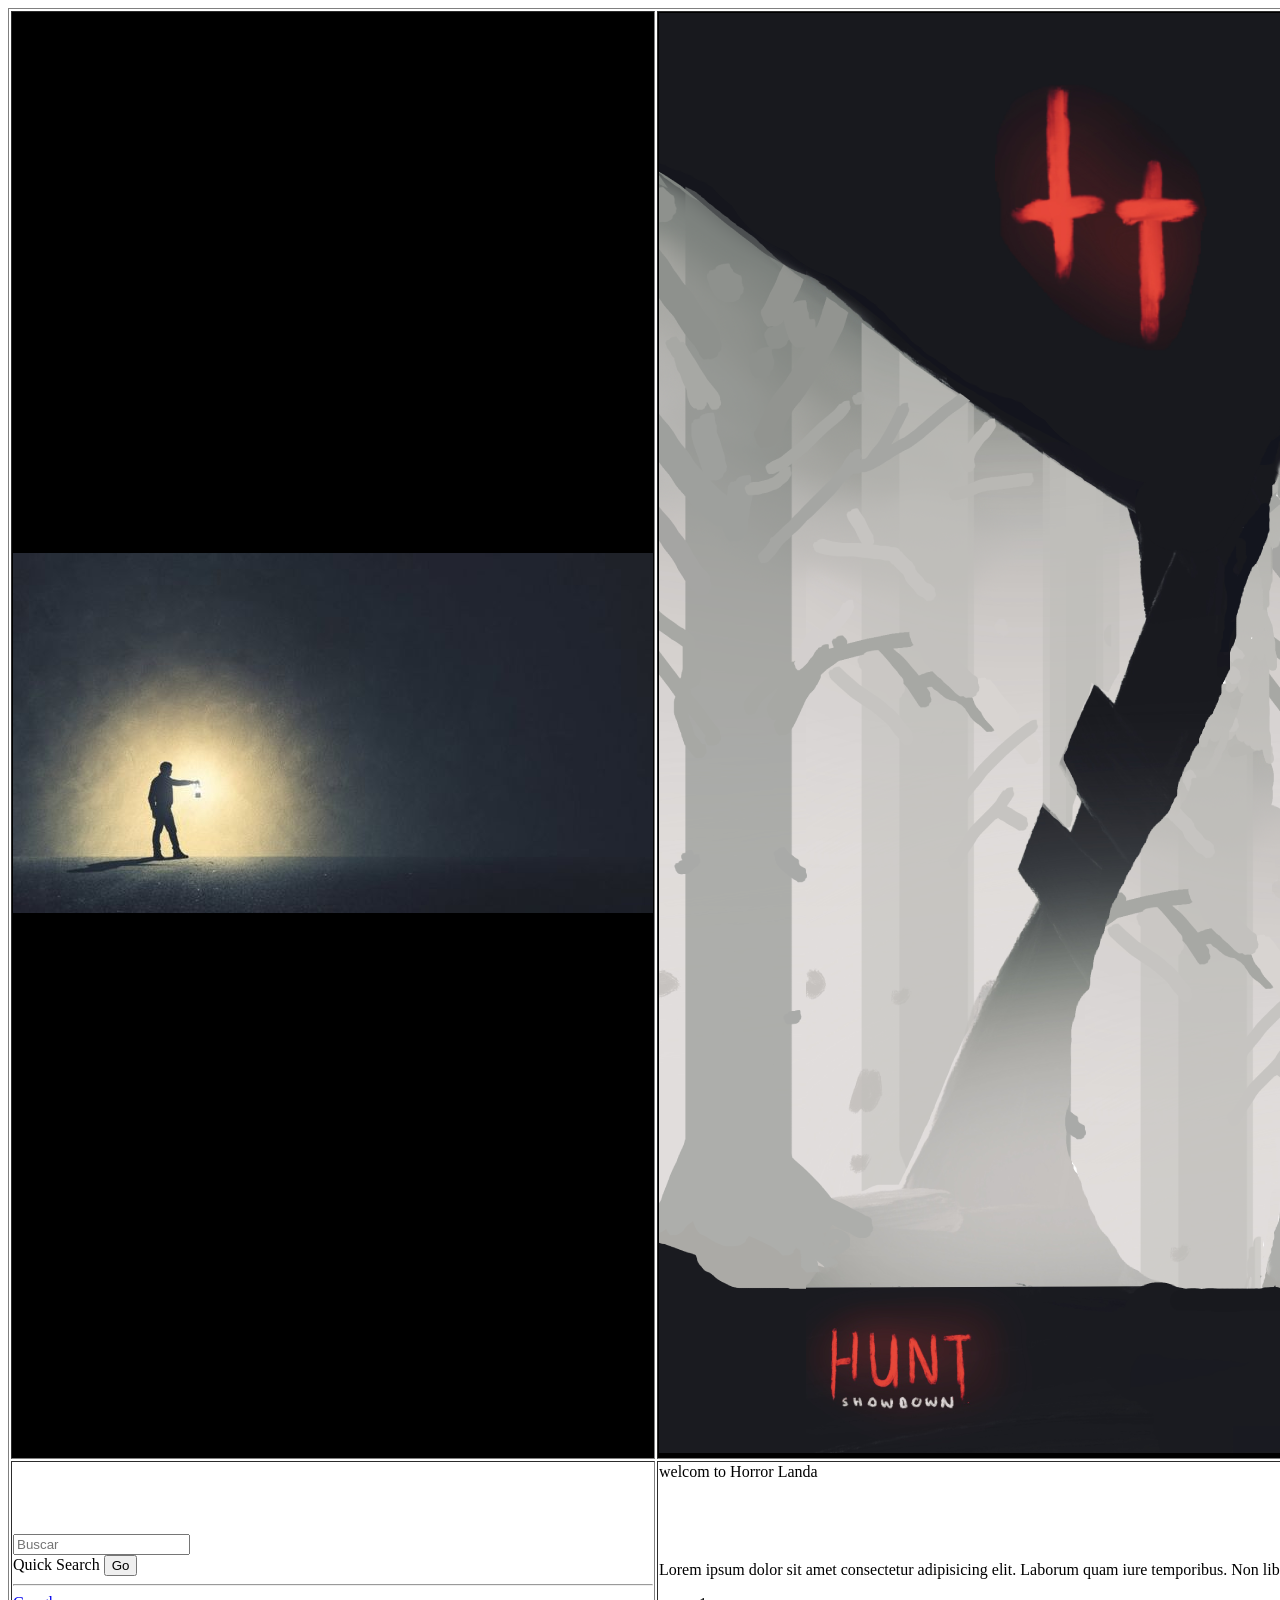
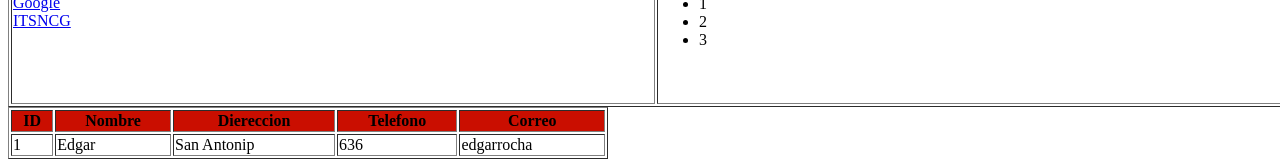
==== HTML/horrorlandperfil.html @ ecd9901c "Animaciones" ====
<!DOCTYPE html>
<html lang="es">
<head>
    <meta charset="UTF-8">
    <title>The Horror Land</title>
</head>
<body>
    <table border="1px" width="100%" heigth="800px">
        <tbody>
            <tr bgcolor="#000000">
                <td width="50%">
                    <img src="./img/mark.jpg" alt="Mark">
                </td>
                <td widht="50%">
                    <img src="./img/logo.png" />
                </td>
            </tr>
            <tr>
                <td width="30%">
                    <input type="Search" placeholder="Buscar">
                    <br>
                    <span>Quick Search</span>
                    <button>Go</button>
                    <hr>
                    <a href="http://google.com">Google</a>
                    <br>
                    <a href="http://itsncg.edu.mx" target="_blank">ITSNCG</a>
                    <br>
                    <a href="mailto:edgarocha..."></a>
                </td>
                <td width="80%">
                    <div>
                        welcom to Horror Landa
                    </div>
                    <div>
                        <h1>
                            <center>[Welcome to Horror Landa]</center>
                        </h1>
                        <p>
                            Lorem ipsum dolor sit amet consectetur 
                            adipisicing elit. Laborum quam iure temporibus. 
                            Non libero modi soluta asperiores officiis! 
                            Perspiciatis, reiciendis? Sunt deserunt nam 
                            neque nisi eius provident, nesciunt error 
                            ipsam?
                        </p>
                        <ul>
                            <li>1</li>
                            <li>2</li>
                            <li>3</li>
                        </ul>
                        <p>
                            <center>
                                <button>Registro</button>
                                <button>Logions</button>
                            </center>
                        </p>
                    </div>
                </td>
            </tr>
        </tbody>    
    </table>
    <table border="1px" width="600px">
        <thead>
            <tr bgcolor="carmesi">
               <th>ID</th>
                <th>Nombre</th>
                <th>Diereccion</th>
                <th>Telefono</th>
                <th>Correo</th> 
            </tr>
        </thead>
        
        <tbody>
            <tr>
                <td>1</td>
                <td>Edgar</td>
                <td>San Antonip</td>
                <td>636</td>
                <td>edgarrocha</td>
            </tr>
        </tbody>

    </table>
</body>
</html>
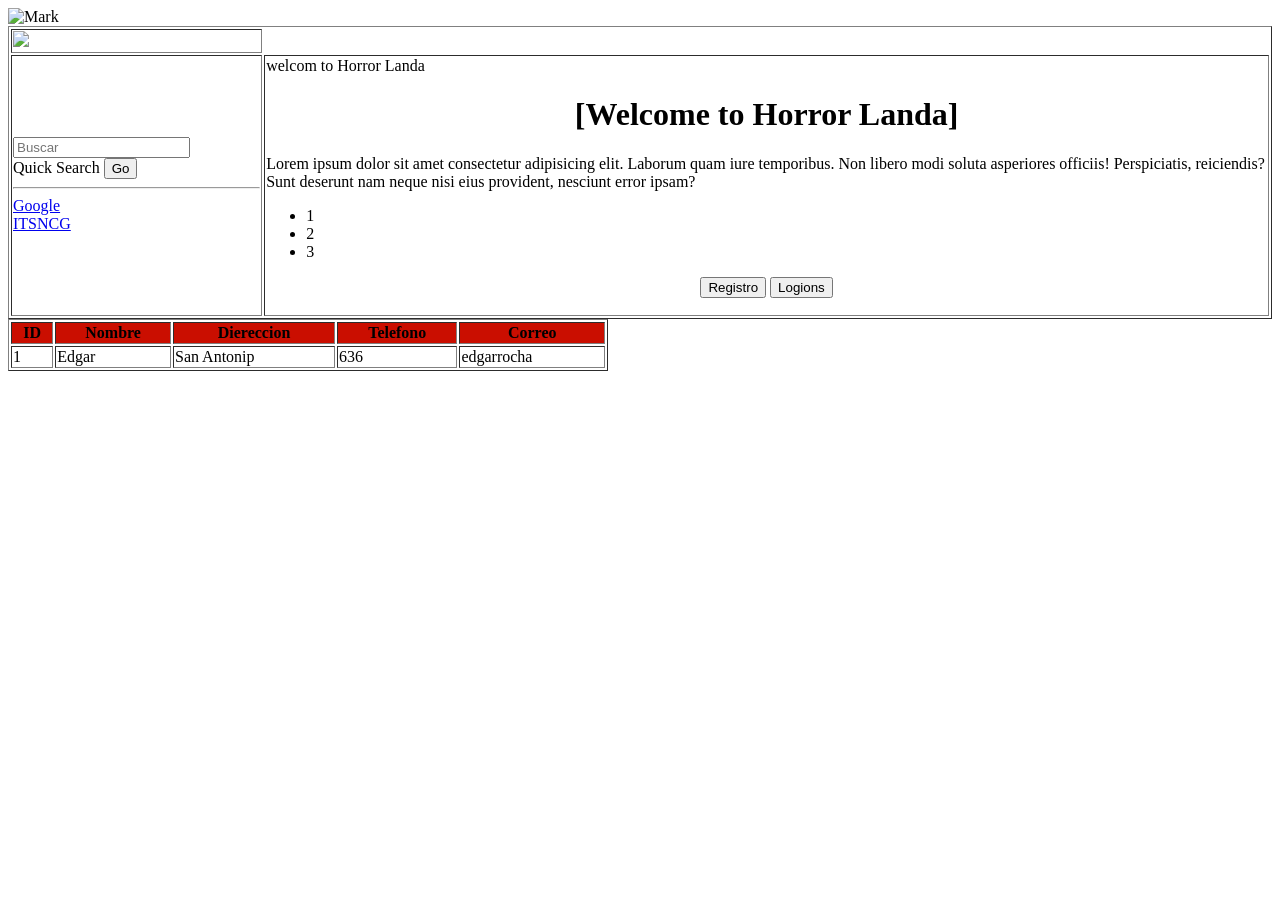
==== commit d214203e: "U3" ====
--- a/HTML/horrorlandperfil.html
+++ b/HTML/horrorlandperfil.html
@@ -7,8 +7,8 @@
 <body>
     <table border="1px" width="100%" heigth="800px">
         <tbody>
-            <tr bgcolor="#000000">
-                <td width="50%">
+            <!--<tr bgcolor="#000000">
+                <td width="50%">-->
                     <img src="./img/mark.jpg" alt="Mark">
                 </td>
                 <td widht="50%">
@@ -16,7 +16,7 @@
                 </td>
             </tr>
             <tr>
-                <td width="30%">
+                <td width="1s0%">
                     <input type="Search" placeholder="Buscar">
                     <br>
                     <span>Quick Search</span>
